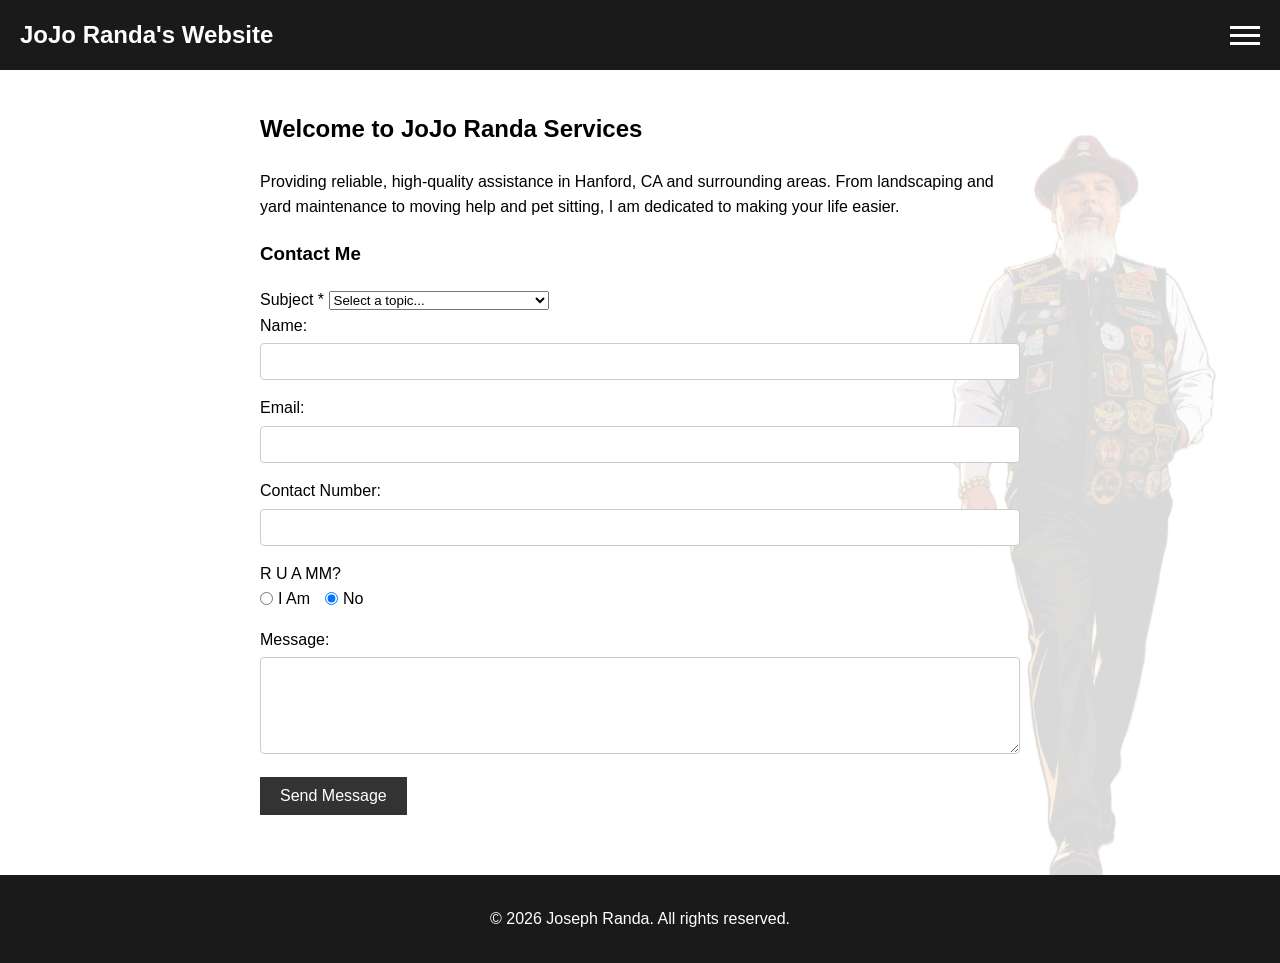
==== index.html @ fbd69229 "Fix missing select element in index.html Added missing select element for service options." ====
<!DOCTYPE html>
<html lang="en">
<head>
    <meta charset="UTF-8">
    <meta name="viewport" content="width=device-width, initial-scale=1.0">
    <title>JoJo Randa - Home</title>
    <link rel="stylesheet" href="style.css">
</head>
<body>
    <!-- Floating Background Image -->
    <!-- CRITICAL: Make sure the file in GitHub is named EXACTLY IMG_4320.PNG -->
    <img src="images/IMG_4320.png" alt="JoJo Randa Background" class="floating-bg">


    <!-- HEADER (Closes before the main content) -->
    <header>
        <h1>JoJo Randa's Website</h1>
        
        <!-- Hamburger Icon -->
        <div class="hamburger" id="hamburger" onclick="toggleMenu()">
            <div></div>
            <div></div>
            <div></div>
        </div>
        
        <!-- Navigation Links -->
        <nav id="nav-menu">
            <a href="index.html">Home</a>
            <a href="about.html">About</a>
            <a href="services.html">Services</a>
            <a href="faqs.html">FAQs</a>
            <a href="terms.html">Terms</a>
            <a href="privacy.html">Privacy</a>
        </nav>
    </header> 
    <!-- END OF HEADER -->

    <!-- MAIN CONTENT -->
    <div class="container">
        <h2>Welcome to JoJo Randa Services</h2>
        <p>Providing reliable, high-quality assistance in Hanford, CA and surrounding areas. From landscaping and yard maintenance to moving help and pet sitting, I am dedicated to making your life easier.</p>
        
        <h3 id="contact">Contact Me</h3>
        <form action="https://formspree.io/f/xbgjalpl" method="POST">
            <label for="subject">Subject *</label>
            <select id="subject" name="subject" required>
                <option value="" disabled selected>Select a topic...</option>
                <option value="Landscaping">Landscaping & yard maintenance</option>
                <option value="Driving">Driving & package handling</option>
                <option value="Other services">Pet sitting, cleaning, etc...</option>
                <option value="I want to HIRE you!">I want to HIRE you!</option>
                <option value="Kuyang, broSon!">kuyang broSon!</option>
            </select> <!-- THIS WAS MISSING -->
<br>
            <label>Name:</label>
            <input type="text" name="name" required>
            
            <label>Email:</label>
            <input type="email" name="email" required>
            
            <label>Contact Number:</label>
            <input type="tel" name="phone" required>
            
            <label>R U A MM?</label>
            <div style="margin-bottom: 15px; display: flex; align-items: center; gap: 15px;">
                <label style="display: flex; align-items: center; font-weight: normal;">
                    <input type="radio" name="is_mm" value="Yes" id="mm_yes" style="width: auto; margin: 0 5px 0 0;" onchange="toggleMasonicFields()"> I Am
                </label>
                <label style="display: flex; align-items: center; font-weight: normal;">
                    <input type="radio" name="is_mm" value="No" id="mm_no" style="width: auto; margin: 0 5px 0 0;" onchange="toggleMasonicFields()" checked> No
                </label>
            </div>

            <!-- This section is hidden by default and shown via JavaScript -->
            <div id="masonic_fields" style="display: none; background: #f4f4f4; padding: 15px; border-radius: 5px; margin-bottom: 15px; border-left: 4px solid #333;">
                <label>Mother Lodge:</label>
                <input type="text" name="mother_lodge">
                
                <label>Grand Lodge of:</label>
                <input type="text" name="grand_lodge">
            </div>

            <label>Message:</label>
            <textarea name="message" rows="5" required></textarea>
            
            <button type="submit">Send Message</button>
        </form>
    </div>

    <!-- Add this script right below the container to make the Yes/No buttons work -->
    <script>
        function toggleMasonicFields() {
            var yesRadio = document.getElementById('mm_yes');
            var masonicFields = document.getElementById('masonic_fields');
            
            if (yesRadio.checked) {
                masonicFields.style.display = 'block';
            } else {
                masonicFields.style.display = 'none';
            }
        }
    </script>

    <!-- FOOTER -->
    <footer>
        <p>&copy; 2026 Joseph Randa. All rights reserved.</p>
    </footer>

    <!-- JavaScript to toggle the menu -->
    <script>
        function toggleMenu() {
            document.getElementById('hamburger').classList.toggle('open');
            document.getElementById('nav-menu').classList.toggle('open');
        }
    </script>
</body>
</html>
---- style.css ----
/* General Responsive Reset */
* { 
    box-sizing: border-box; 
}
body { 
    font-family: Arial, sans-serif; 
    margin: 0; 
    padding: 0; 
    line-height: 1.6; 
}

/* Header & Hamburger Menu (Always Active) */
header { 
    background: #1a1a1a; 
    color: #fff; 
    padding: 1rem 20px; 
    display: flex; 
    justify-content: space-between; 
    align-items: center; 
    position: relative; 
}
h1 { 
    margin: 0; 
    font-size: 1.5rem; 
}

.hamburger { 
    cursor: pointer; 
    display: flex; 
    flex-direction: column; 
    gap: 5px; 
    z-index: 100; 
}
.hamburger div { 
    width: 30px; 
    height: 3px; 
    background-color: white; 
    transition: all 0.3s ease; 
}

/* Dropdown Navigation */
nav { 
    position: absolute; 
    top: 100%; 
    right: 0; 
    background: #2a2a2a; 
    width: 250px; 
    max-height: 0; 
    overflow: hidden; 
    transition: max-height 0.3s ease-out; 
    display: flex; 
    flex-direction: column; 
    z-index: 99; 
    box-shadow: -2px 5px 10px rgba(0,0,0,0.5);
}
nav.open { 
    max-height: 400px; 
}
nav a { 
    color: #fff; 
    padding: 15px 20px; 
    text-decoration: none; 
    font-weight: bold; 
    border-bottom: 1px solid #444; 
}
nav a:hover { 
    background: #444; 
}

/* Hamburger Animation into an 'X' */
.hamburger.open div:nth-child(1) { transform: rotate(45deg) translate(5px, 6px); }
.hamburger.open div:nth-child(2) { opacity: 0; }
.hamburger.open div:nth-child(3) { transform: rotate(-45deg) translate(5px, -6px); }

/* Main Content Formatting */
.container { 
    padding: 20px; 
    max-width: 800px; 
    margin: auto; 
    min-height: 60vh; 
}
footer { 
    background: #1a1a1a; 
    color: #fff; 
    text-align: center; 
    padding: 15px 0; 
    margin-top: 40px; 
}

/* Responsive Form (Home Page) */
input, textarea { 
    width: 100%; 
    padding: 10px; 
    margin-top: 5px; 
    margin-bottom: 15px; 
    border: 1px solid #ccc; 
    border-radius: 4px;
}
button { 
    background: #333; 
    color: white; 
    border: none; 
    padding: 10px 20px; 
    cursor: pointer; 
    width: 100%; 
    font-size: 1rem;
}
button:hover { 
    background: #555; 
}

/* Service List, Payment Info, and FAQs */
.service-list { 
    background: #f9f9f9; 
    padding: 20px; 
    border-radius: 5px; 
}
.payment-info { 
    background: #e3f2fd; 
    padding: 15px; 
    border-left: 4px solid #1976d2; 
    margin-top: 20px; 
}
.faq { 
    margin-bottom: 20px; 
}

/* About Page Gallery */
.gallery { 
    display: flex; 
    gap: 15px; 
    flex-wrap: wrap; 
    margin-top: 20px; 
}
.gallery img { 
    max-width: 100%; 
    height: auto; 
    border: 2px solid #ccc; 
    border-radius: 5px; 
    flex: 1 1 100%; 
}

/* Media Queries for Larger Screens */
@media(min-width: 600px) {
    button { 
        width: auto; 
    }
    .gallery img { 
        flex: 1 1 30%; 
    }
}

/* Floating Background Image */
.floating-bg {
    position: fixed;
    bottom: 0;
    right: 5%;         /* Keeps the image anchored to the bottom right */
    height: 85vh;      /* Scales the image height based on screen size */
    width: auto;
    z-index: -1;       /* Puts the image strictly behind all text and containers */
    opacity: 0.15;     /* Makes it transparent so you can read the text over it */
    pointer-events: none; /* Prevents the image from blocking clicks on links/forms */
}

/* Mobile Responsiveness for the Background */
@media(max-width: 600px) {
    .floating-bg {
        height: 60vh;  /* Shrinks the image on mobile */
        right: -10%;   /* Shifts it slightly off-screen to give text more room */
        opacity: 0.1;  /* Lowers opacity slightly more on small screens */
    }
}
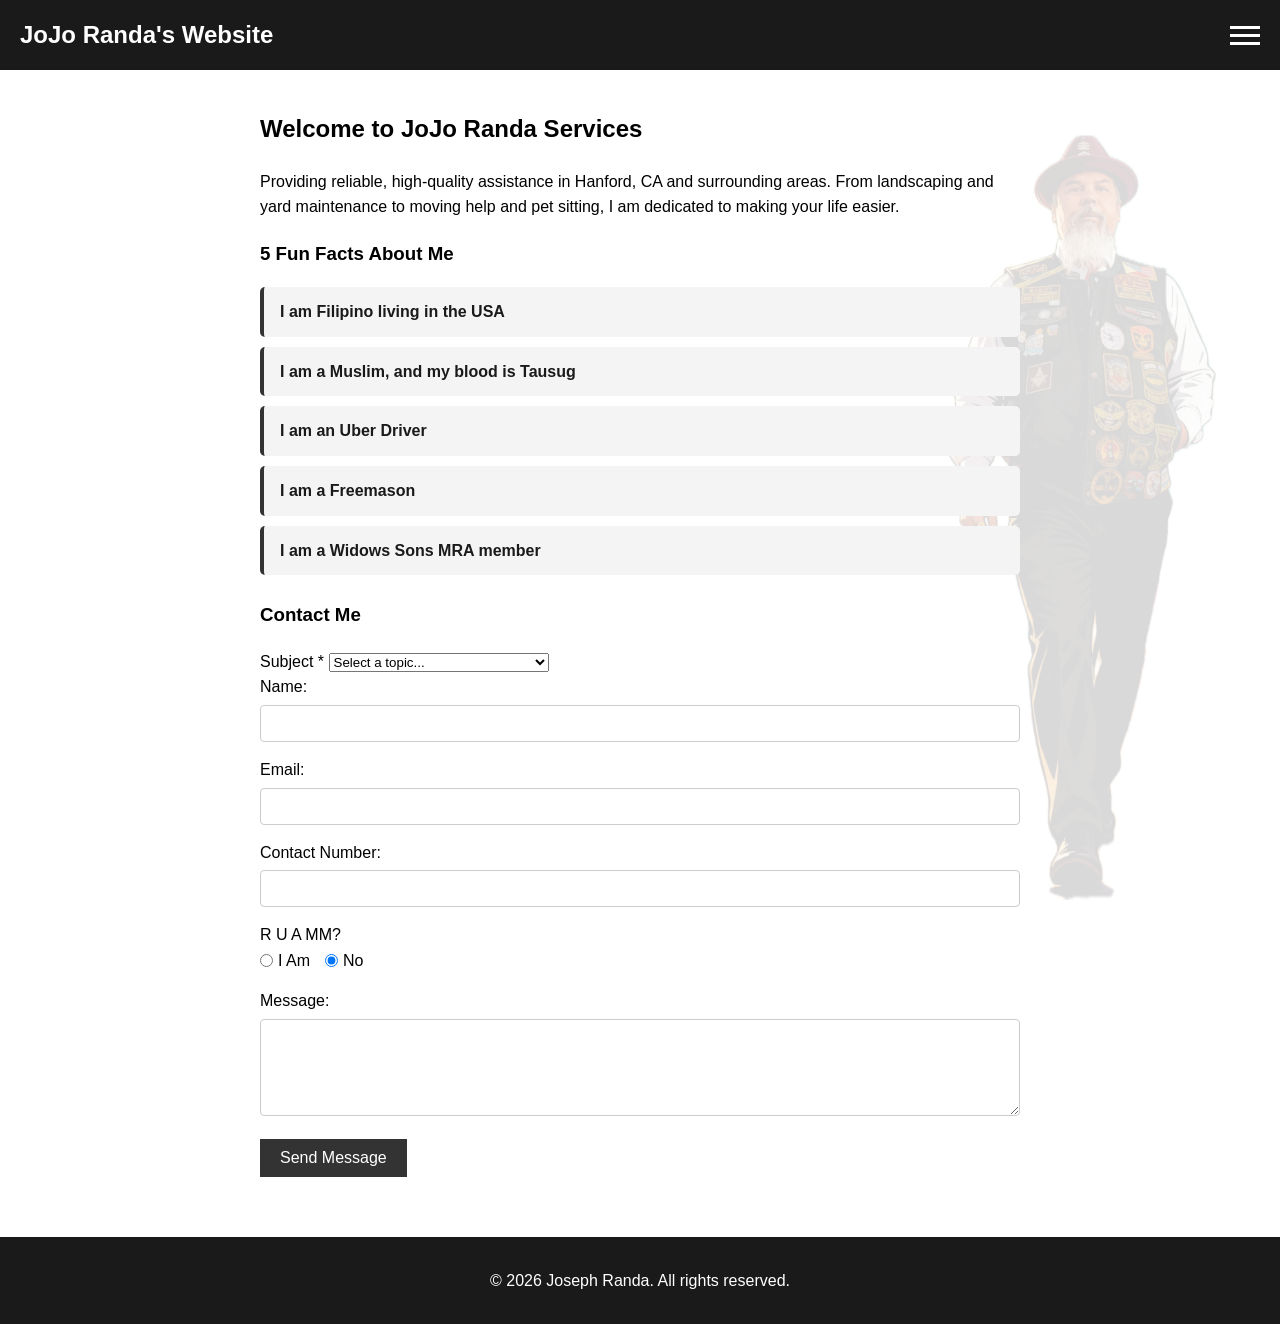
==== commit 81e9ab82: "Add fun facts, Google Calendar sync, and a live location map to About Home page gets a "5 Fun Facts " ====
--- a/index.html
+++ b/index.html
@@ -27,6 +27,7 @@
         <nav id="nav-menu">
             <a href="index.html">Home</a>
             <a href="about.html">About</a>
+            <a href="uber.html">Uber</a>
             <a href="services.html">Services</a>
             <a href="faqs.html">FAQs</a>
             <a href="terms.html">Terms</a>
@@ -39,7 +40,16 @@
     <div class="container">
         <h2>Welcome to JoJo Randa Services</h2>
         <p>Providing reliable, high-quality assistance in Hanford, CA and surrounding areas. From landscaping and yard maintenance to moving help and pet sitting, I am dedicated to making your life easier.</p>
-        
+
+        <h3>5 Fun Facts About Me</h3>
+        <ul class="fun-facts">
+            <li><a href="about.html#fact-filipino">I am Filipino living in the USA</a></li>
+            <li><a href="about.html#fact-tausug">I am a Muslim, and my blood is Tausug</a></li>
+            <li><a href="about.html#fact-uber">I am an Uber Driver</a></li>
+            <li><a href="about.html#fact-freemason">I am a Freemason</a></li>
+            <li><a href="about.html#fact-widowssons">I am a Widows Sons MRA member</a></li>
+        </ul>
+
         <h3 id="contact">Contact Me</h3>
         <form action="https://formspree.io/f/xbgjalpl" method="POST">
             <label for="subject">Subject *</label>
--- a/style.css
+++ b/style.css
@@ -109,6 +109,65 @@
     background: #555; 
 }
 
+/* 5 Fun Facts About Me (Home Page) */
+.fun-facts {
+    list-style: none;
+    padding: 0;
+    margin: 15px 0 25px;
+    display: flex;
+    flex-direction: column;
+    gap: 10px;
+}
+.fun-facts li a {
+    display: block;
+    background: #f4f4f4;
+    color: #1a1a1a;
+    text-decoration: none;
+    font-weight: bold;
+    padding: 12px 16px;
+    border-radius: 5px;
+    border-left: 4px solid #333;
+    transition: background 0.2s ease;
+}
+.fun-facts li a:hover {
+    background: #e3f2fd;
+    border-left-color: #1976d2;
+}
+
+/* Location Map (About Page) */
+.calendar-embed {
+    margin: 15px 0 25px;
+}
+#map {
+    width: 100%;
+    height: 400px;
+    border-radius: 8px;
+    margin-bottom: 20px;
+    z-index: 0;
+}
+.location-status {
+    background: #fff7e6;
+    border-left: 4px solid #d9a441;
+    padding: 10px 15px;
+    border-radius: 5px;
+    margin-bottom: 15px;
+    font-size: 0.95rem;
+}
+.blinking-marker {
+    display: block;
+    width: 16px;
+    height: 16px;
+    border-radius: 50%;
+    background: #c0392b;
+    box-shadow: 0 0 0 rgba(192, 57, 43, 0.6);
+    animation: locationPulse 1.6s infinite;
+}
+@keyframes locationPulse {
+    0% { box-shadow: 0 0 0 0 rgba(192, 57, 43, 0.6); }
+    70% { box-shadow: 0 0 0 16px rgba(192, 57, 43, 0); }
+    100% { box-shadow: 0 0 0 0 rgba(192, 57, 43, 0); }
+}
+
 /* Service List, Payment Info, and FAQs */
 .service-list { 
     background: #f9f9f9; 
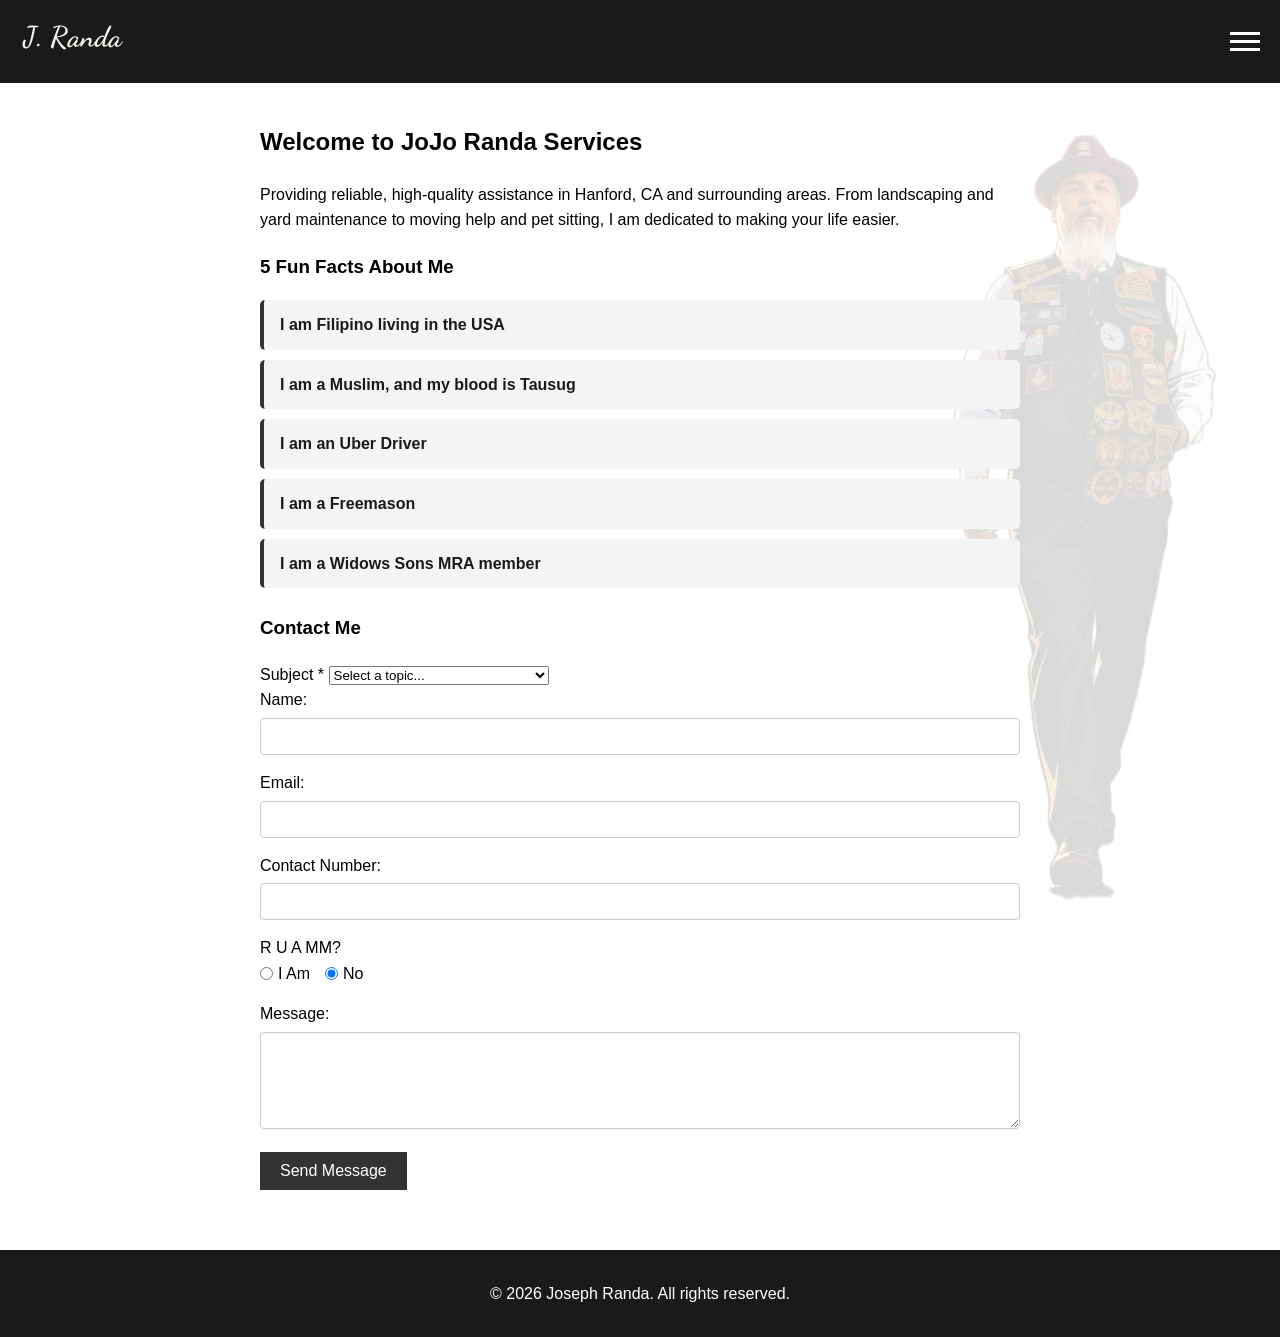
==== commit 4cf508f9: "Add profile picture to About page and replace header text with a signature logo About page now shows" ====
--- a/index.html
+++ b/index.html
@@ -5,6 +5,9 @@
     <meta name="viewport" content="width=device-width, initial-scale=1.0">
     <title>JoJo Randa - Home</title>
     <link rel="stylesheet" href="style.css">
+    <link rel="preconnect" href="https://fonts.googleapis.com">
+    <link rel="preconnect" href="https://fonts.gstatic.com" crossorigin>
+    <link href="https://fonts.googleapis.com/css2?family=Dancing+Script:wght@700&display=swap" rel="stylesheet">
 </head>
 <body>
     <!-- Floating Background Image -->
@@ -14,7 +17,7 @@
 
     <!-- HEADER (Closes before the main content) -->
     <header>
-        <h1>JoJo Randa's Website</h1>
+        <h1 class="site-logo"><a href="index.html" aria-label="JoJo Randa - Home"><svg viewBox="0 0 190 56" width="150" height="44" role="img" aria-hidden="true" focusable="false"><text x="4" y="42" font-family="'Dancing Script', cursive" font-weight="700" font-size="40" fill="#f7f4ee">J. Randa</text></svg></a></h1>
         
         <!-- Hamburger Icon -->
         <div class="hamburger" id="hamburger" onclick="toggleMenu()">
--- a/style.css
+++ b/style.css
@@ -19,9 +19,19 @@
     align-items: center; 
     position: relative; 
 }
-h1 { 
-    margin: 0; 
-    font-size: 1.5rem; 
+h1 {
+    margin: 0;
+    font-size: 1.5rem;
+}
+
+.site-logo a {
+    display: inline-flex;
+    line-height: 0;
+}
+.site-logo svg {
+    display: block;
+    height: 40px;
+    width: auto;
 }
 
 .hamburger { 
@@ -109,6 +119,20 @@
     background: #555; 
 }
 
+/* Profile Picture (About Page) */
+.profile-pic {
+    display: flex;
+    justify-content: center;
+    margin: 15px 0 25px;
+}
+.profile-pic img {
+    max-width: 220px;
+    width: 100%;
+    height: auto;
+    border-radius: 50%;
+    border: 3px solid #333;
+}
+
 /* 5 Fun Facts About Me (Home Page) */
 .fun-facts {
     list-style: none;
@@ -134,38 +158,9 @@
     border-left-color: #1976d2;
 }
 
-/* Location Map (About Page) */
+/* Calendar Embed (About Page) */
 .calendar-embed {
     margin: 15px 0 25px;
-}
-#map {
-    width: 100%;
-    height: 400px;
-    border-radius: 8px;
-    margin-bottom: 20px;
-    z-index: 0;
-}
-.location-status {
-    background: #fff7e6;
-    border-left: 4px solid #d9a441;
-    padding: 10px 15px;
-    border-radius: 5px;
-    margin-bottom: 15px;
-    font-size: 0.95rem;
-}
-.blinking-marker {
-    display: block;
-    width: 16px;
-    height: 16px;
-    border-radius: 50%;
-    background: #c0392b;
-    box-shadow: 0 0 0 rgba(192, 57, 43, 0.6);
-    animation: locationPulse 1.6s infinite;
-}
-@keyframes locationPulse {
-    0% { box-shadow: 0 0 0 0 rgba(192, 57, 43, 0.6); }
-    70% { box-shadow: 0 0 0 16px rgba(192, 57, 43, 0); }
-    100% { box-shadow: 0 0 0 0 rgba(192, 57, 43, 0); }
 }
 
 /* Service List, Payment Info, and FAQs */
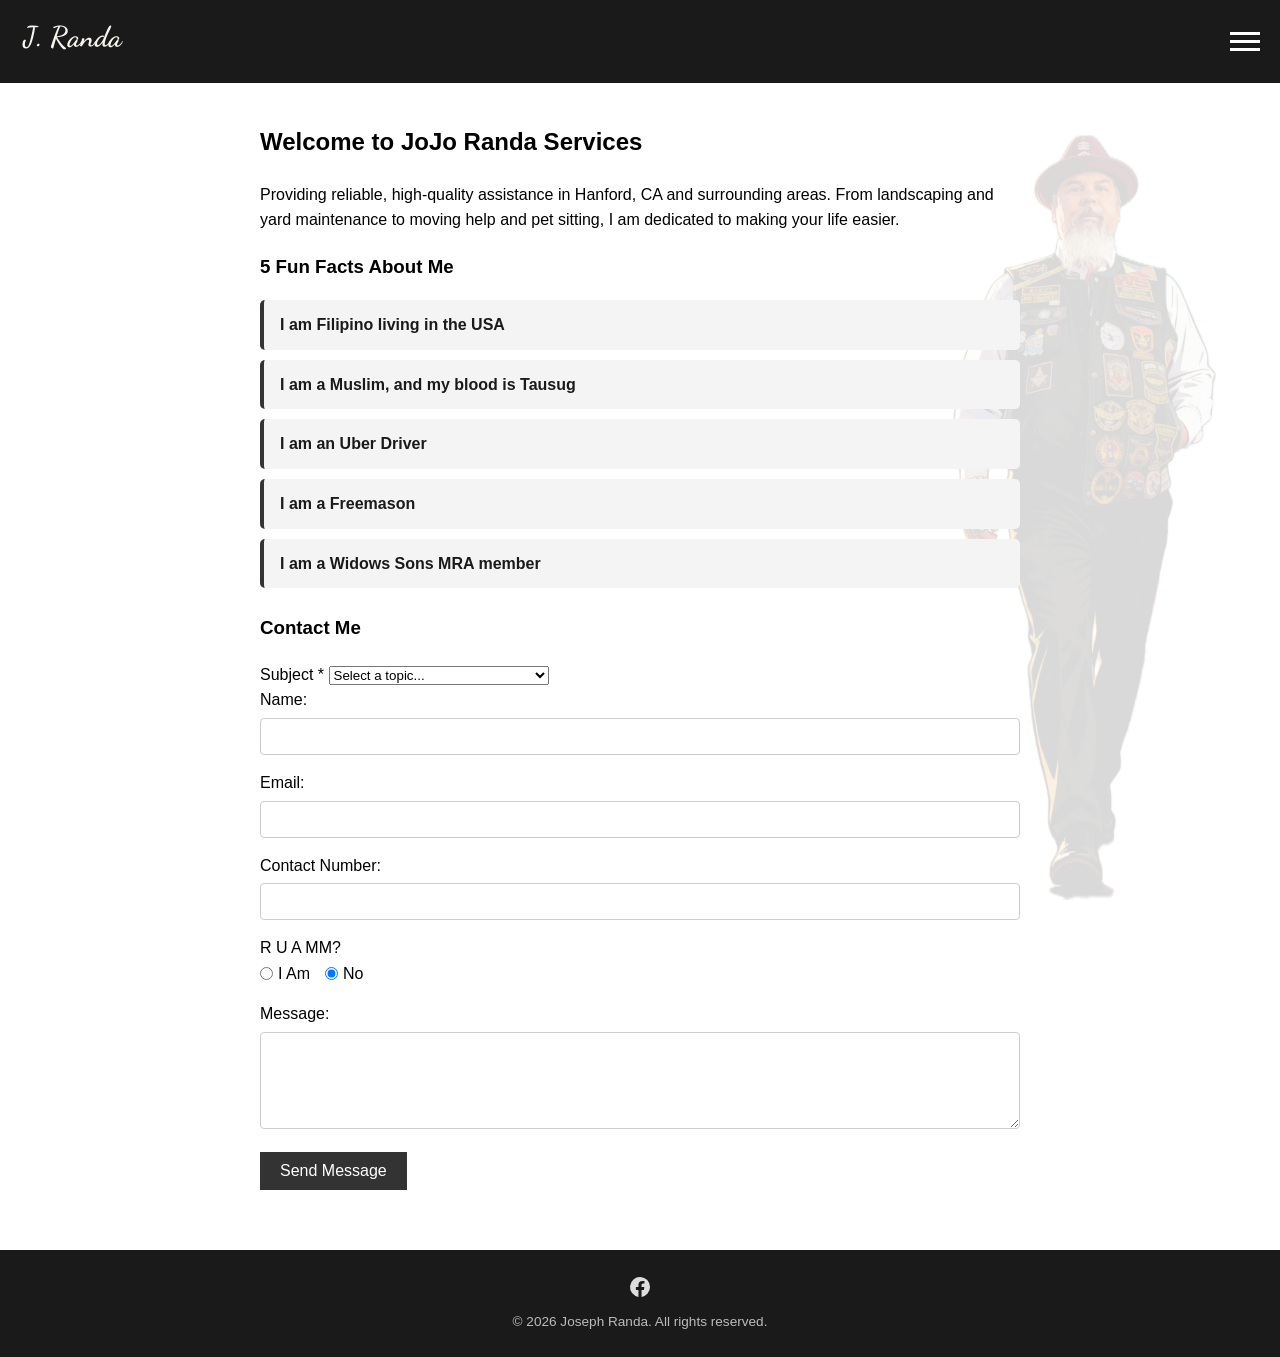
==== commit 191c88dd: "added menu sa footer" ====
--- a/index.html
+++ b/index.html
@@ -3,7 +3,7 @@
 <head>
     <meta charset="UTF-8">
     <meta name="viewport" content="width=device-width, initial-scale=1.0">
-    <title>JoJo Randa - Home</title>
+    <title>J. Randa - Home</title>
     <link rel="stylesheet" href="style.css">
     <link rel="preconnect" href="https://fonts.googleapis.com">
     <link rel="preconnect" href="https://fonts.gstatic.com" crossorigin>
@@ -116,6 +116,16 @@
 
     <!-- FOOTER -->
     <footer>
+        <nav class="footer-nav">
+            <a href="terms.html">Terms</a>
+            <a href="privacy.html">Privacy</a>
+            <a href="faqs.html">FAQs</a>
+        </nav>
+        <div class="footer-social">
+            <a href="https://www.facebook.com/joseph.randa357TAUSUG" target="_blank" rel="noopener noreferrer" aria-label="Facebook">
+                <svg viewBox="0 0 24 24" width="24" height="24" fill="currentColor" aria-hidden="true" focusable="false"><path d="M22 12a10 10 0 1 0-11.56 9.88v-6.99H7.9V12h2.54V9.8c0-2.5 1.49-3.89 3.77-3.89 1.09 0 2.24.2 2.24.2v2.46h-1.26c-1.24 0-1.63.77-1.63 1.56V12h2.78l-.45 2.89h-2.33v6.99A10 10 0 0 0 22 12z"/></svg>
+            </a>
+        </div>
         <p>&copy; 2026 Joseph Randa. All rights reserved.</p>
     </footer>
 
--- a/style.css
+++ b/style.css
@@ -93,8 +93,47 @@
     background: #1a1a1a; 
     color: #fff; 
     text-align: center; 
-    padding: 15px 0; 
+    padding: 25px 15px; 
     margin-top: 40px; 
+}
+
+/* Footer menu + social icons */
+.footer-nav {
+    display: flex;
+    justify-content: center;
+    flex-wrap: wrap;
+    gap: 8px 22px;
+    margin-bottom: 14px;
+}
+.footer-nav a {
+    color: #ddd;
+    text-decoration: none;
+    font-size: 0.95em;
+}
+.footer-nav a:hover,
+.footer-nav a:focus {
+    color: #fff;
+    text-decoration: underline;
+}
+.footer-social {
+    display: flex;
+    justify-content: center;
+    gap: 16px;
+    margin-bottom: 12px;
+}
+.footer-social a {
+    color: #ddd;
+    display: inline-flex;
+    transition: color 0.2s ease;
+}
+.footer-social a:hover,
+.footer-social a:focus {
+    color: #1877f2;
+}
+footer p {
+    margin: 0;
+    font-size: 0.85em;
+    color: #bbb;
 }
 
 /* Responsive Form (Home Page) */
@@ -122,7 +161,8 @@
 /* Profile Picture (About Page) */
 .profile-pic {
     display: flex;
-    justify-content: center;
+    flex-direction: column;
+    align-items: center;
     margin: 15px 0 25px;
 }
 .profile-pic img {
@@ -131,6 +171,15 @@
     height: auto;
     border-radius: 50%;
     border: 3px solid #333;
+}
+.profile-pic figcaption {
+    max-width: 480px;
+    margin-top: 12px;
+    font-size: 0.85em;
+    font-style: italic;
+    line-height: 1.5;
+    text-align: center;
+    color: #666;
 }
 
 /* 5 Fun Facts About Me (Home Page) */
@@ -158,11 +207,6 @@
     border-left-color: #1976d2;
 }
 
-/* Calendar Embed (About Page) */
-.calendar-embed {
-    margin: 15px 0 25px;
-}
-
 /* Service List, Payment Info, and FAQs */
 .service-list { 
     background: #f9f9f9; 
@@ -179,28 +223,10 @@
     margin-bottom: 20px; 
 }
 
-/* About Page Gallery */
-.gallery { 
-    display: flex; 
-    gap: 15px; 
-    flex-wrap: wrap; 
-    margin-top: 20px; 
-}
-.gallery img { 
-    max-width: 100%; 
-    height: auto; 
-    border: 2px solid #ccc; 
-    border-radius: 5px; 
-    flex: 1 1 100%; 
-}
-
 /* Media Queries for Larger Screens */
 @media(min-width: 600px) {
     button { 
         width: auto; 
-    }
-    .gallery img { 
-        flex: 1 1 30%; 
     }
 }
 
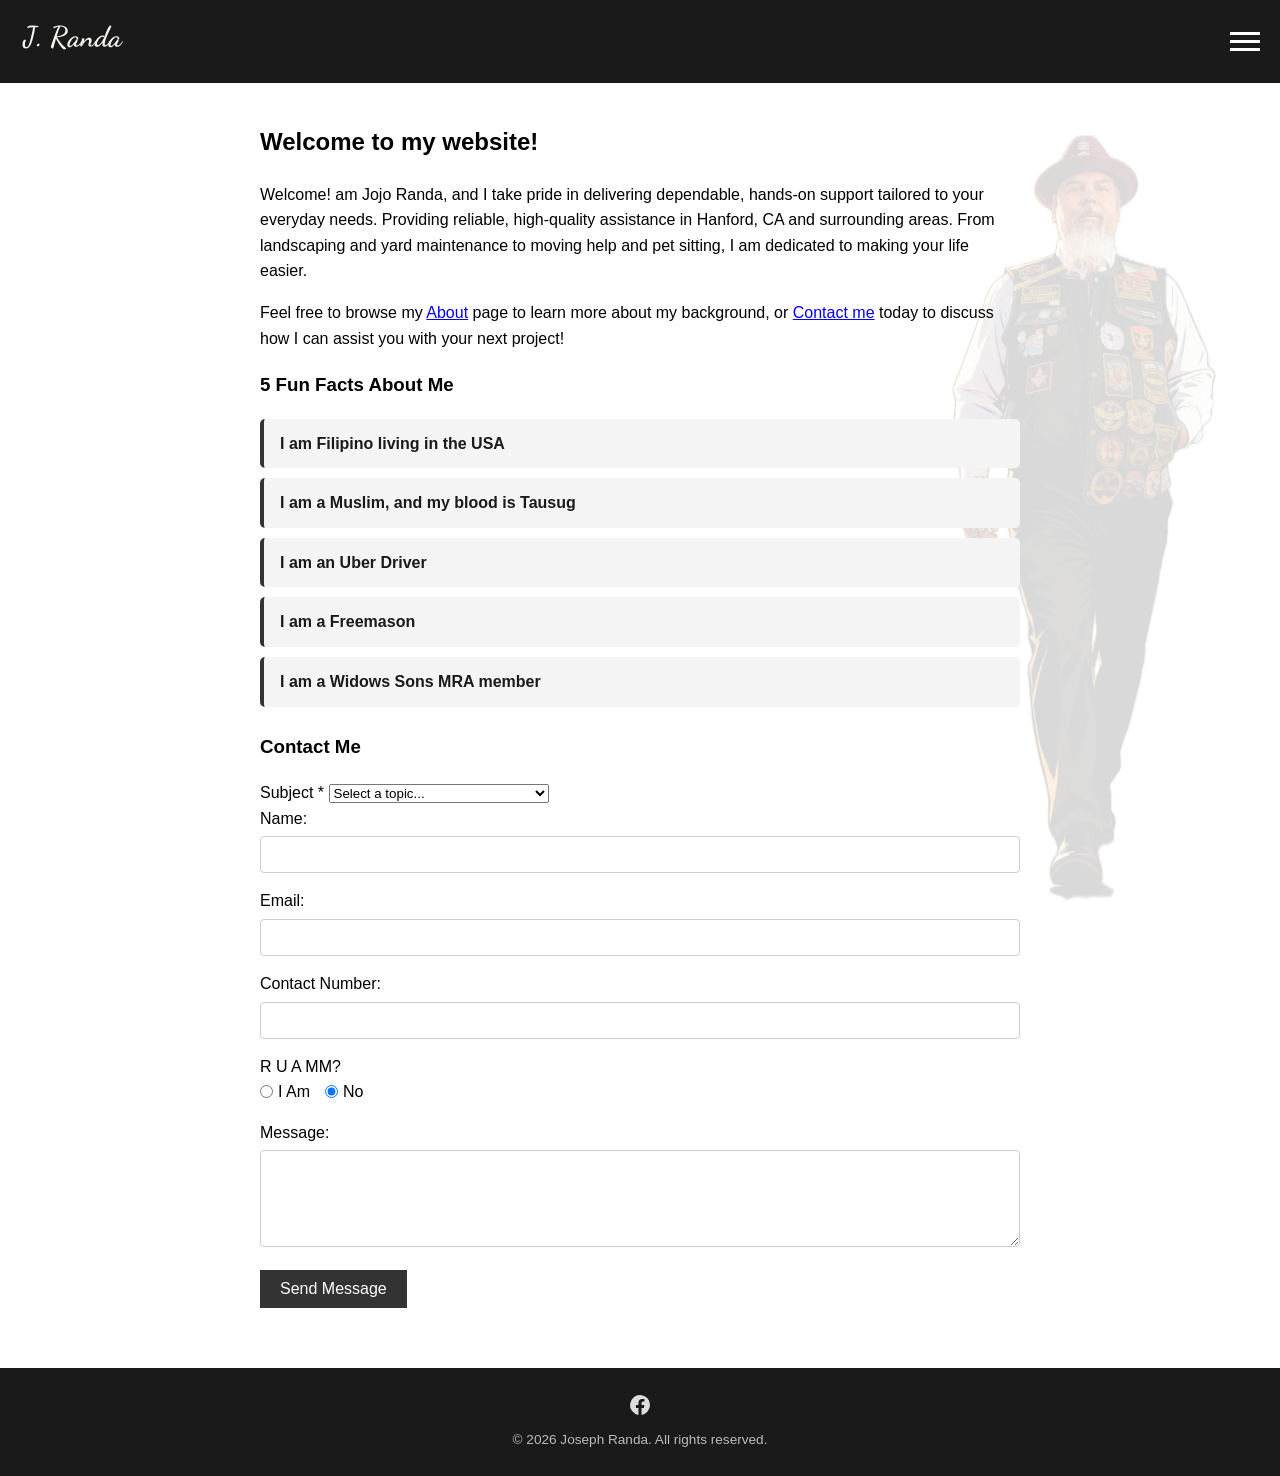
==== commit 9d639400: "minor update" ====
--- a/index.html
+++ b/index.html
@@ -41,9 +41,9 @@
 
     <!-- MAIN CONTENT -->
     <div class="container">
-        <h2>Welcome to JoJo Randa Services</h2>
-        <p>Providing reliable, high-quality assistance in Hanford, CA and surrounding areas. From landscaping and yard maintenance to moving help and pet sitting, I am dedicated to making your life easier.</p>
-
+        <h2>Welcome to my website!</h2>
+        <p>Welcome! am Jojo Randa, and I take pride in delivering dependable, hands-on support tailored to your everyday needs. Providing reliable, high-quality assistance in Hanford, CA and surrounding areas. From landscaping and yard maintenance to moving help and pet sitting, I am dedicated to making your life easier.</p>
+        <p>Feel free to browse my <a href="about.html" target="_self">About</a> page to learn more about my background, or <a href="index.html#contact">Contact me</a> today to discuss how I can assist you with your next project!</p>
         <h3>5 Fun Facts About Me</h3>
         <ul class="fun-facts">
             <li><a href="about.html#fact-filipino">I am Filipino living in the USA</a></li>
